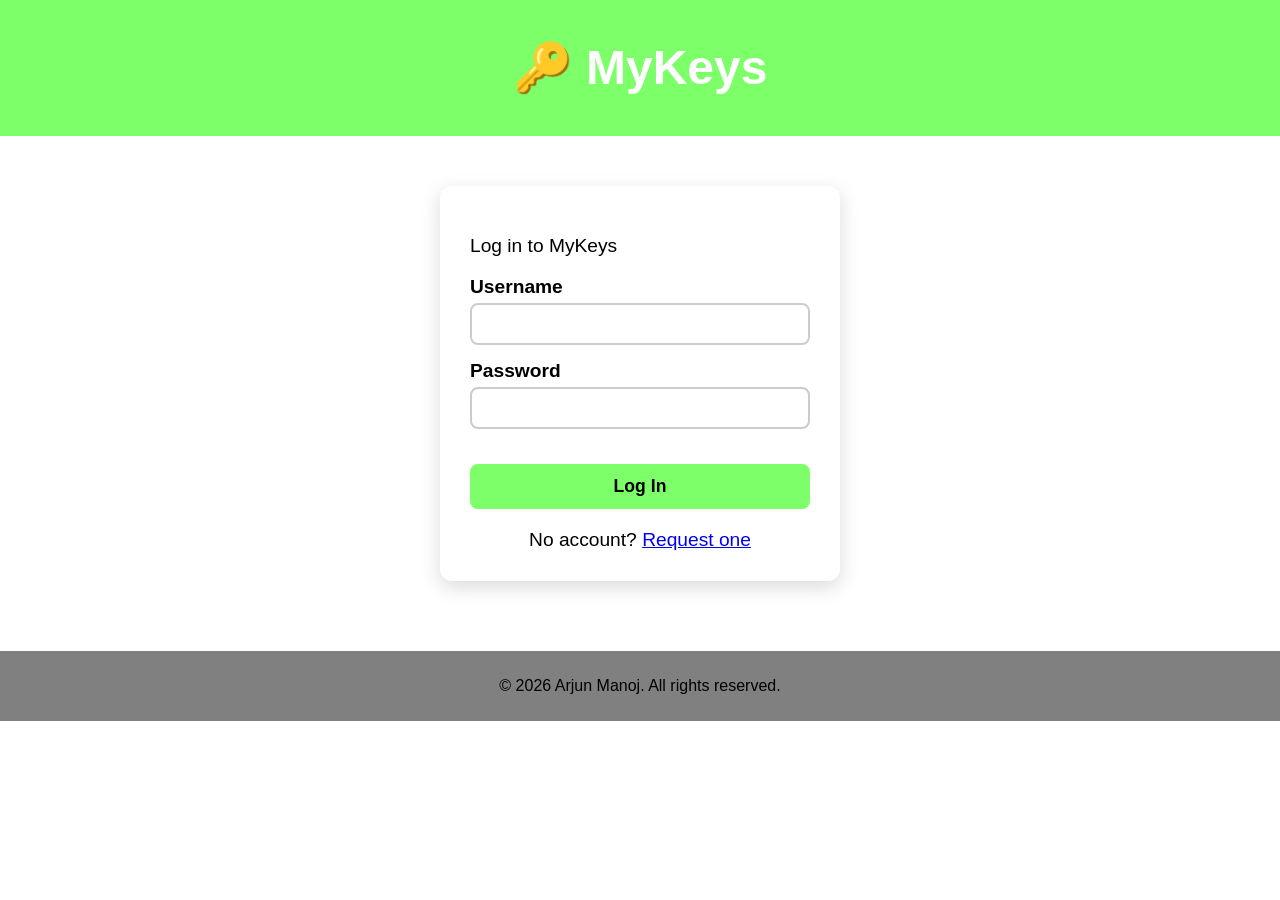
==== index.html @ 2592ead7 "Load js/mykeys.js?v=2 so browsers fetch the new version The site caches files for up to 4 hours, so " ====
<!DOCTYPE html>
<html lang="en">

<head>
  
<title>Arjun Manoj </title>
  <meta charset="UTF-8" />
  <meta name="viewport" content="width=device-width, initial-scale=1.0" />

  
  <link rel="icon" type="image/x-icon" href="favicon.ico">
  <link rel="stylesheet" href="css/style.css">
  <script src="js/mykeys.js?v=2"></script>
</head>

<body>
  <header>
   <style>
  header {
    background-color: rgb(125, 255, 105);
  }
</style>
    <h1>Arjun Manoj</h1>
  </header>
  <main>
    <p>Hi there! My name is Arjun Manoj. Here's a map of the states I've visited:</p>
      <div style="max-width:980px;margin:5px auto 10px auto;font-size:14px;"><div style="position:relative;padding: 0 0 70% 0;height:0;overflow:hidden;"><iframe style="position:absolute;top:0;left:0;width:100%;height:100%;" src="//www.fla-shop.com/visited-states/embed/?st=AR%2CAZ%2CCA%2CCO%2CDC%2CDE%2CFL%2CHI%2CIL%2CNJ%2CNM%2CNV%2CNY%2COK%2CPA%2CTX%2CUT&vc=ff40ff&uc=53d5fd&hc=fffc41&bc=96d35f&ss=on&sl=on" frameborder="0" scrolling="no"></iframe></div>Map by <a href="https://www.fla-shop.com/visited-states/">Fla-shop.com</a></div>
    </p>
    <a href="historypink.html">Read the ABOUT ME page to get better insight on who I am.</a>


    <footer style="background-color: grey; text-align: center; padding: 10px; margin-top: 20px;">
<p>© 2026 Arjun Manoj. All rights reserved.</p>
  </body>   </html>
---- css/style.css ----
.gallery {
    display: grid;
    grid-template-columns: repeat(auto-fit, minmax(200px, 1fr));
    gap: 15px;
}


.gallery img {
    width: 100%;
    height: 200px;
    object-fit: cover;
    border-radius: 10px;
    cursor: pointer;
    transition: transform 0.3s, box-shadow 0.3s;
}


.gallery img:hover {
    transform: scale(1.05);
    box-shadow: 0 10px 20px rgba(0, 0, 0, 0.2);
}

body {
    margin: 0;
    font-family: Arial, sans-serif;
}

header {
    background-color: hotpink;
    padding: 40px 0;
    text-align: center;
}

header h1 {
    margin: 0;
    color: white;
    font-size: 3rem;
    font-weight: 800;
}

main {
    padding: 20px;
    text-align: center;
    font-size: 1.2rem;
}
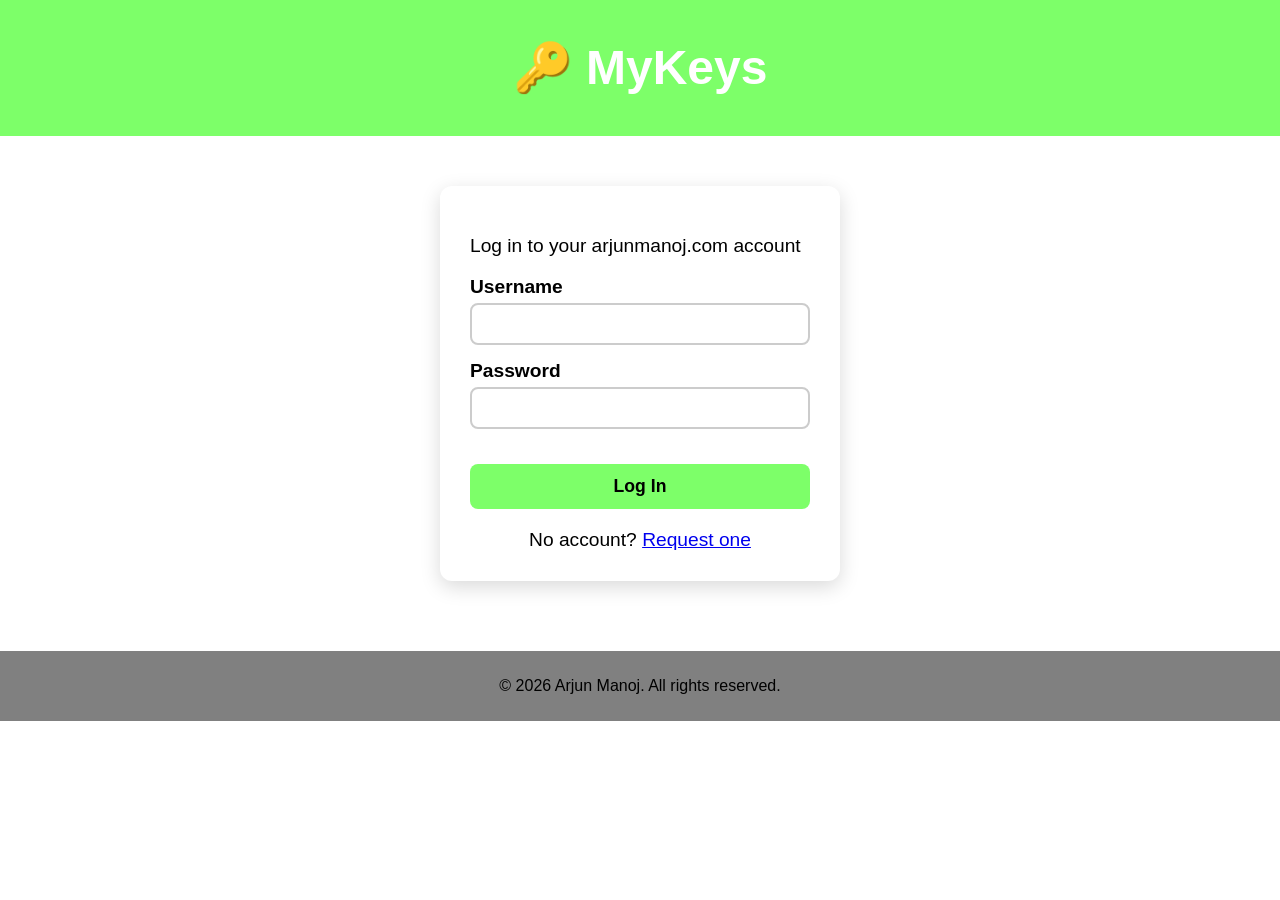
==== commit e57759fe: "Add a 404 page and make MyKeys redirects start from the top of the site The login code now sends peo" ====
--- a/index.html
+++ b/index.html
@@ -10,7 +10,7 @@
   
   <link rel="icon" type="image/x-icon" href="favicon.ico">
   <link rel="stylesheet" href="css/style.css">
-  <script src="js/mykeys.js?v=2"></script>
+  <script src="js/mykeys.js?v=5"></script>
 </head>
 
 <body>
@@ -27,6 +27,10 @@
       <div style="max-width:980px;margin:5px auto 10px auto;font-size:14px;"><div style="position:relative;padding: 0 0 70% 0;height:0;overflow:hidden;"><iframe style="position:absolute;top:0;left:0;width:100%;height:100%;" src="//www.fla-shop.com/visited-states/embed/?st=AR%2CAZ%2CCA%2CCO%2CDC%2CDE%2CFL%2CHI%2CIL%2CNJ%2CNM%2CNV%2CNY%2COK%2CPA%2CTX%2CUT&vc=ff40ff&uc=53d5fd&hc=fffc41&bc=96d35f&ss=on&sl=on" frameborder="0" scrolling="no"></iframe></div>Map by <a href="https://www.fla-shop.com/visited-states/">Fla-shop.com</a></div>
     </p>
     <a href="historypink.html">Read the ABOUT ME page to get better insight on who I am.</a>
+    <br><br>
+    <a href="countdown.html">Countdown to my birthday!</a>
+    <br><br>
+    <a href="quiz.html">How well would you connect with me? Take the quiz!</a>
 
 
     <footer style="background-color: grey; text-align: center; padding: 10px; margin-top: 20px;">
